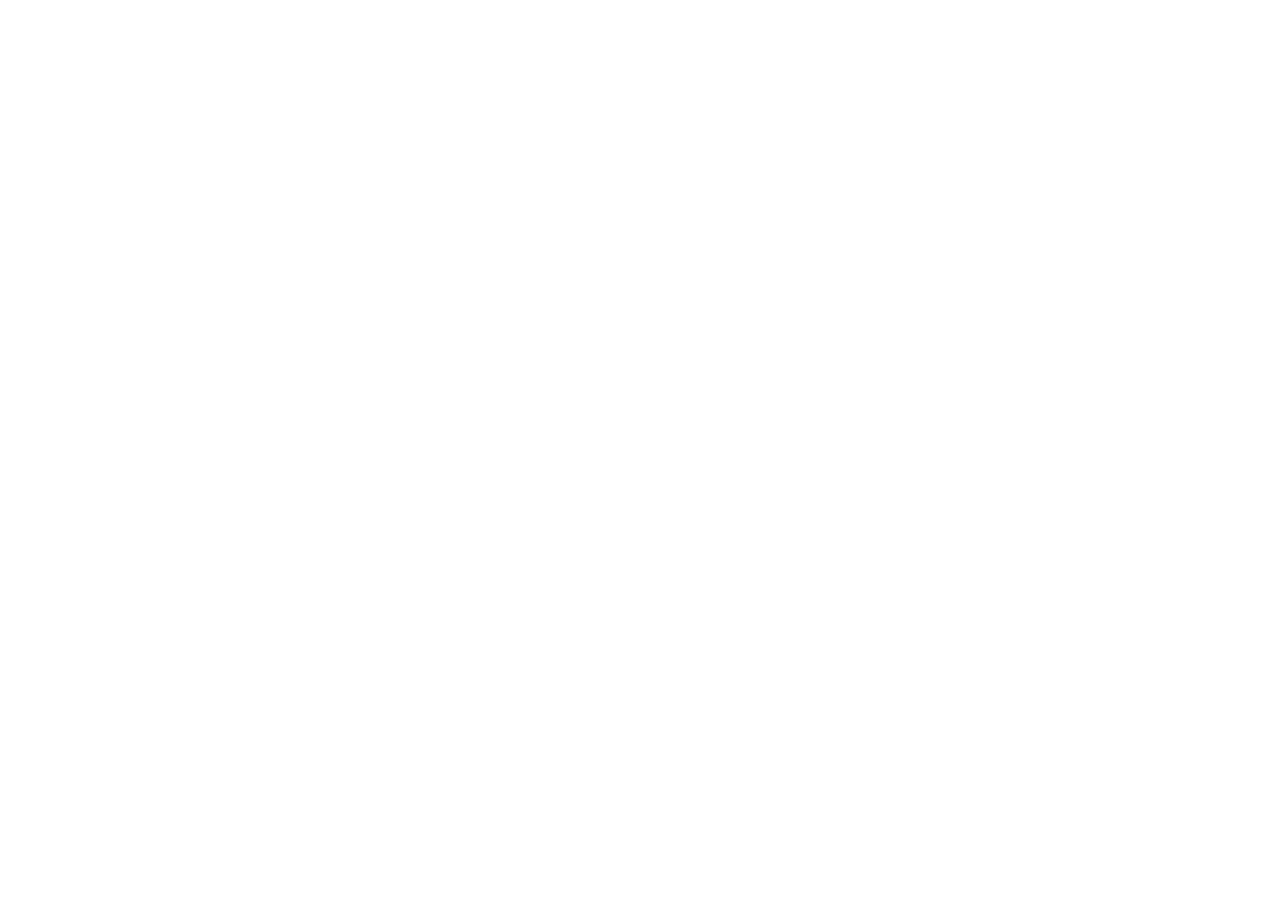
==== index.html @ 7aa75d87 "Criei a pagina principal" ====
<!DOCTYPE html>
<html lang="en">
<head>
    <meta charset="UTF-8">
    <meta http-equiv="X-UA-Compatible" content="IE=edge">
    <meta name="viewport" content="width=device-width, initial-scale=1.0">
    <title>Projeto de Redes Sociais</title>
    <link rel="shortcut icon" href="favicon.ico" type="image/x-icon">
</head>
<body>
    
</body>
</html>
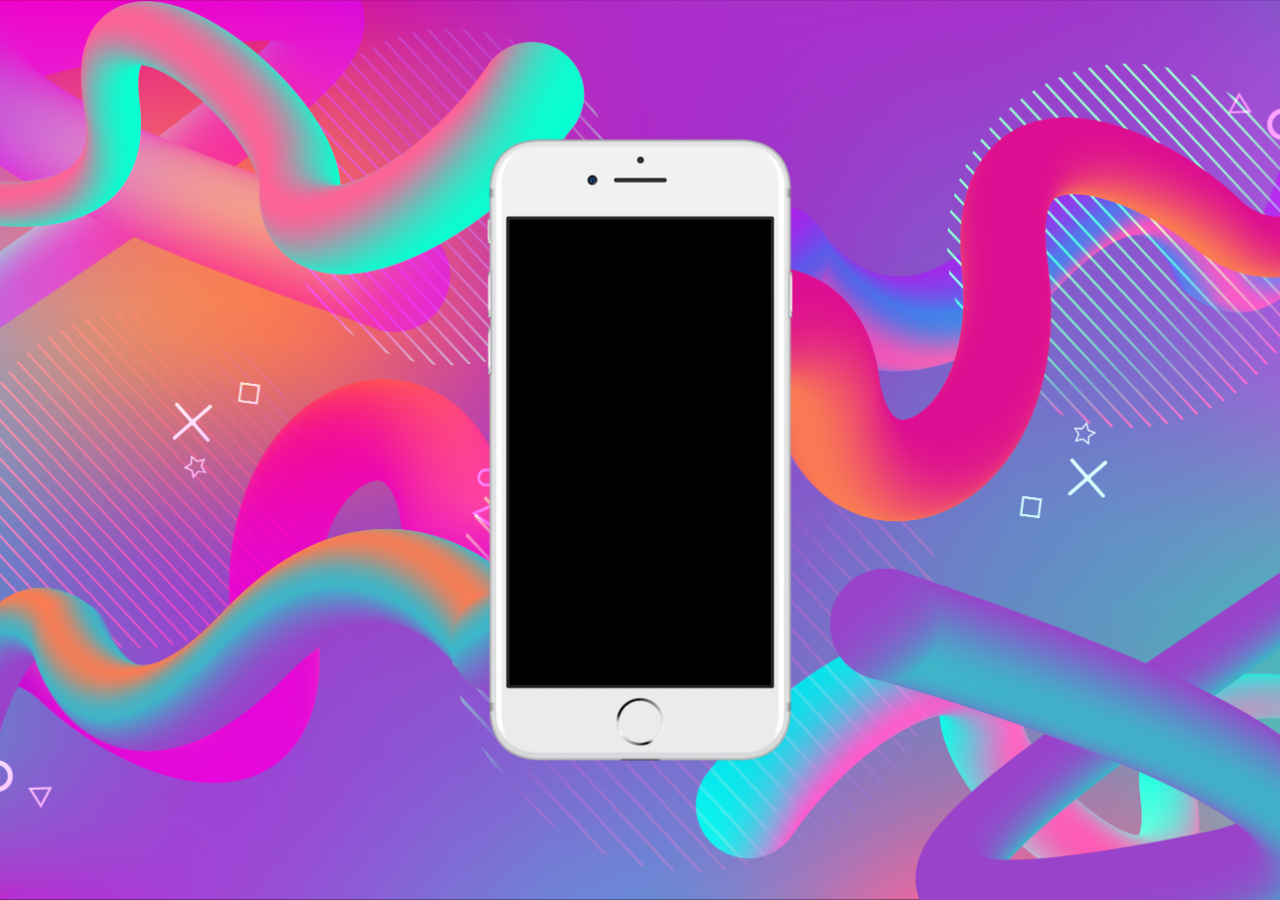
==== commit 9d48b0ae: "Aparrencia basica" ====
--- a/index.html
+++ b/index.html
@@ -6,8 +6,16 @@
     <meta name="viewport" content="width=device-width, initial-scale=1.0">
     <title>Projeto de Redes Sociais</title>
     <link rel="shortcut icon" href="favicon.ico" type="image/x-icon">
+    <link rel="stylesheet" href="estilos/style.css">
 </head>
 <body>
-    
+    <main>
+        <section id="telefone">
+
+        </section>
+        <section id="redes-sociais">
+
+        </section>
+    </main>
 </body>
 </html>--- a/estilos/style.css
+++ b/estilos/style.css
@@ -0,0 +1,35 @@
+@charset "UTF-8";
+
+* {
+    margin: 0px;
+    padding: 0px;
+    font-family: Arial, Helvetica, sans-serif;
+}
+
+html, body {
+    height: 100vh;
+    width: 100vw;
+    background-color: black;
+}
+
+body {
+    background: url('../imagens/fundo-ltt.png') no-repeat top center;
+    background-size: cover;
+    background-attachment: fixed;
+}
+
+main {
+    position: relative;
+    height: 100vh;
+}
+
+section#telefone {
+    position: absolute;
+    top: 50%;
+    left: 50%;
+    transform: translate(-50%, -50%);
+
+    height: 627px;
+    width: 311px;
+    background: url('../imagens/frame-iphone.png') no-repeat;
+}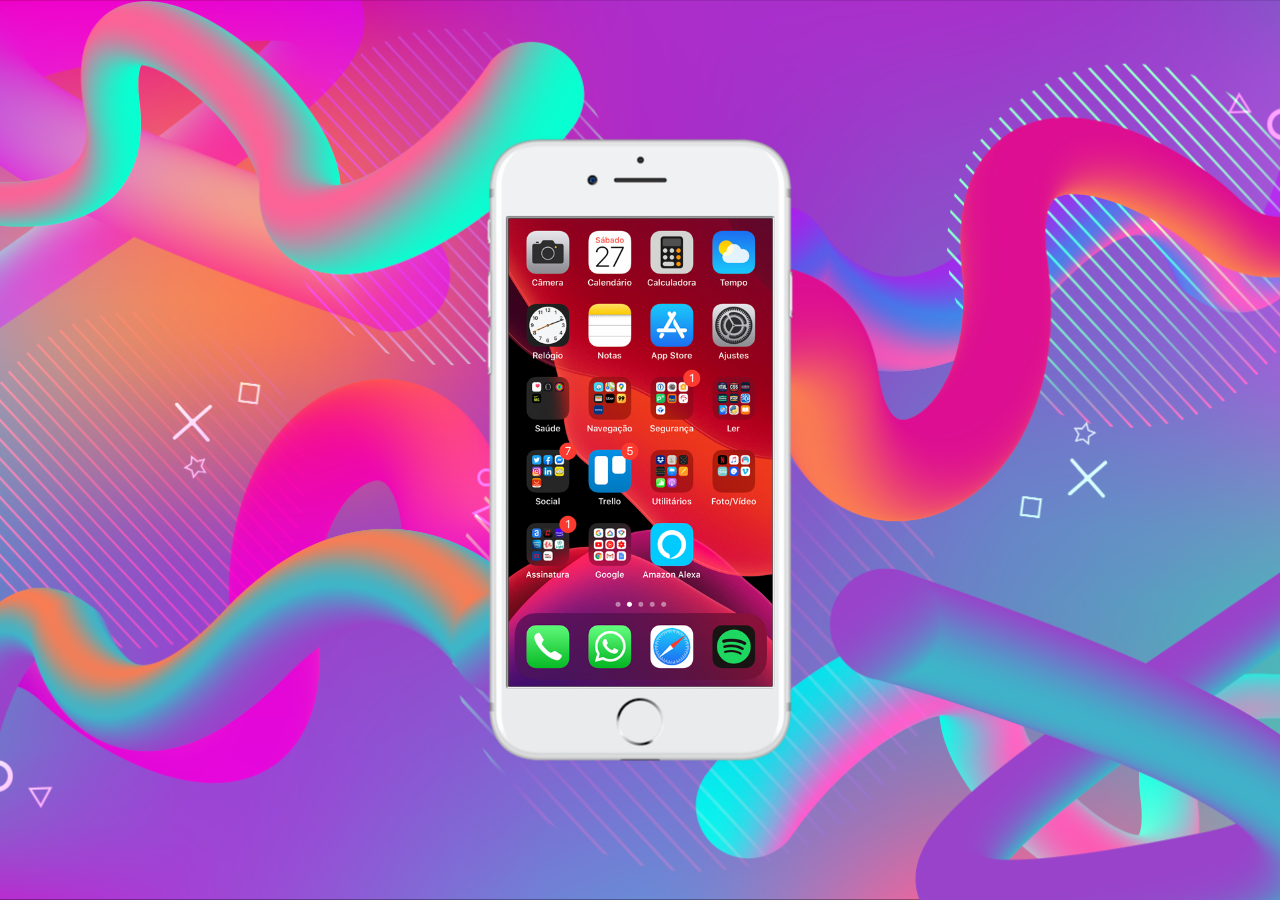
==== commit 2bf6f654: "Criei tela home" ====
--- a/index.html
+++ b/index.html
@@ -11,7 +11,7 @@
 <body>
     <main>
         <section id="telefone">
-
+            <iframe src="home.html" name="tela" id="tela"></iframe>
         </section>
         <section id="redes-sociais">
 
--- a/estilos/style.css
+++ b/estilos/style.css
@@ -32,4 +32,12 @@
     height: 627px;
     width: 311px;
     background: url('../imagens/frame-iphone.png') no-repeat;
+}
+
+iframe#tela {
+    position: relative;
+    top: 80px;
+    left: 22px;
+    height: 468px;
+    width: 264px;
 }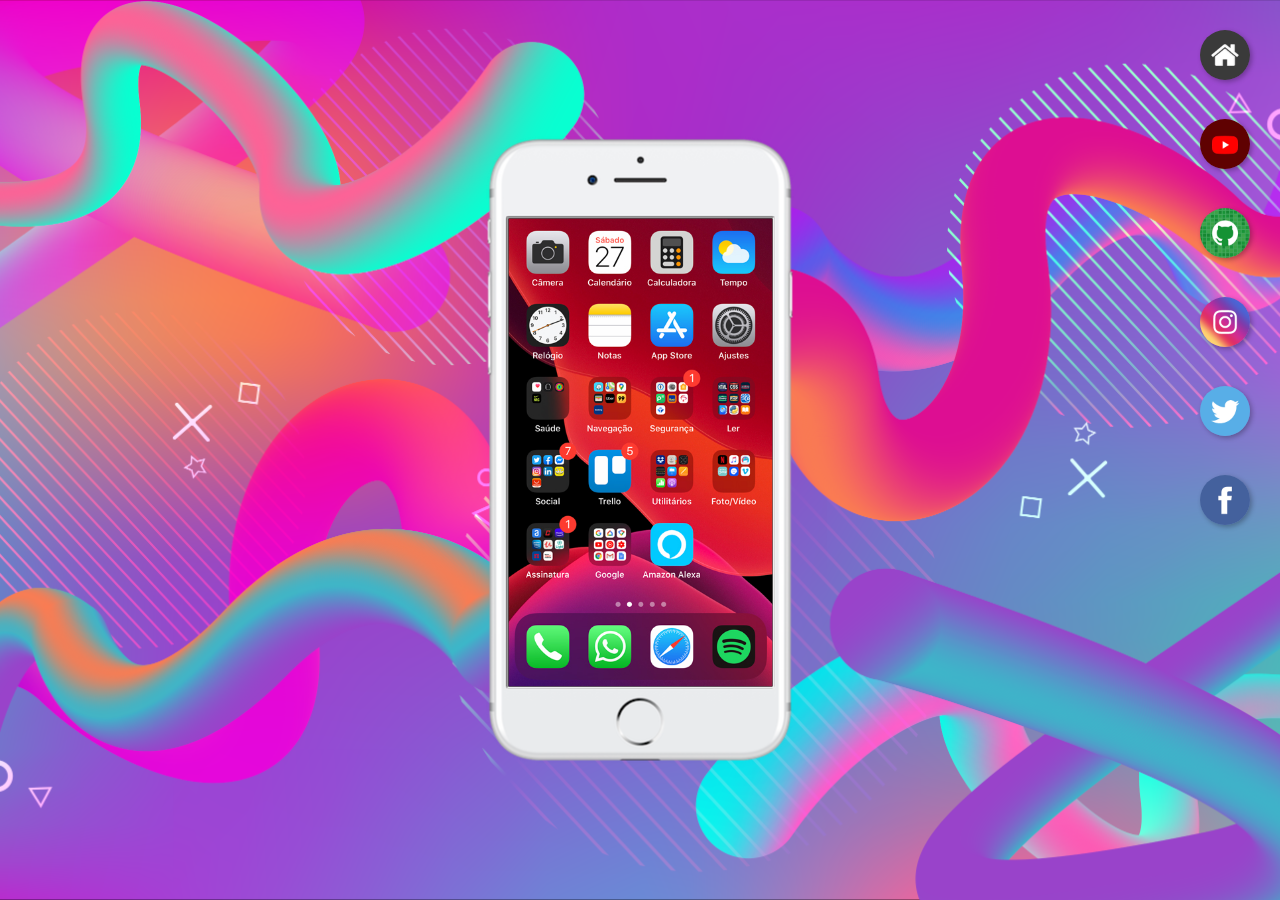
==== commit af65d98d: "Feitas paginas sociais" ====
--- a/index.html
+++ b/index.html
@@ -11,10 +11,15 @@
 <body>
     <main>
         <section id="telefone">
-            <iframe src="home.html" name="tela" id="tela"></iframe>
+            <iframe src="home.html" name="tela" id="tela"> Seu navegador não é compatível com isso. </iframe>
         </section>
         <section id="redes-sociais">
-
+            <a href="home.html" target="tela"><img src="imagens/logo-home.jpg" alt="Home"></a><br>
+            <a href="youtube.html" target="tela"><img src="imagens/logo-youtube.jpg" alt="YouTube"></a><br>
+            <a href="github.html" target="tela"><img src="imagens/logo-github.jpg" alt="GitHub"></a><br>
+            <a href="instagram.html" target="tela"><img src="imagens/logo-instagram.jpg" alt="Instagram"></a><br>
+            <a href="twitter.html" target="tela"><img src="imagens/logo-twitter.jpg" alt="Twitter"></a><br>
+            <a href="facebook.html" target="tela"><img src="imagens/logo-facebook.jpg" alt="Facebook"></a><br>
         </section>
     </main>
 </body>
--- a/estilos/style.css
+++ b/estilos/style.css
@@ -40,4 +40,23 @@
     left: 22px;
     height: 468px;
     width: 264px;
+}
+
+section#redes-sociais {
+    text-align: right;
+}
+
+section#redes-sociais img {
+    width: 50px;
+    margin: 30px 30px 5px 0px;
+    border-radius: 50%;
+    box-shadow: 2px 2px 5px rgba(0, 0, 0, 0.280);
+    box-sizing: border-box; /* faz com que a borda do "hover" faca parte do tamanho total da imagem e nao deixe ela se mover */
+}
+
+section#redes-sociais img:hover {
+    border: 2px solid rgba(255, 255, 255, 0.400);
+    transform: translate(-3px, -3px);
+    box-shadow: 5px 5px 10px rgba(0, 0, 0, 0.280);
+    transition: transform .2s, border .1s;
 }